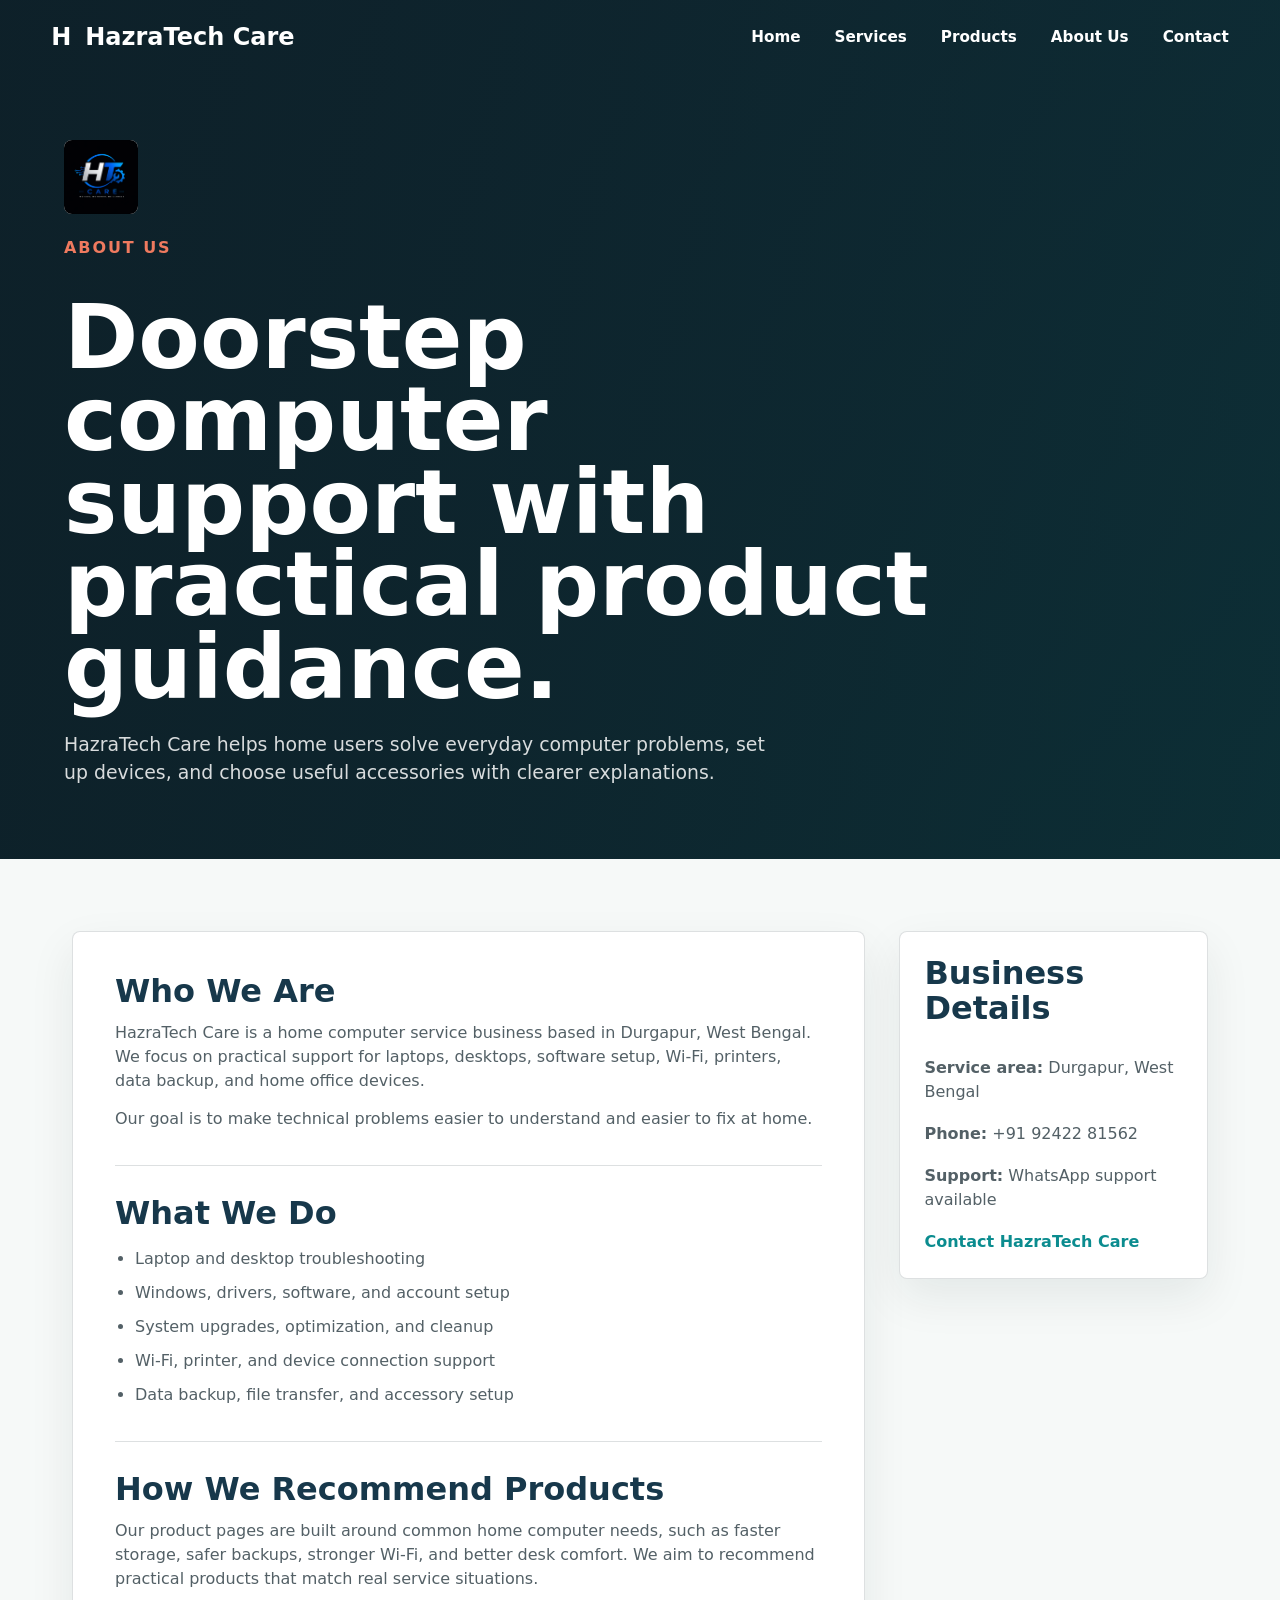
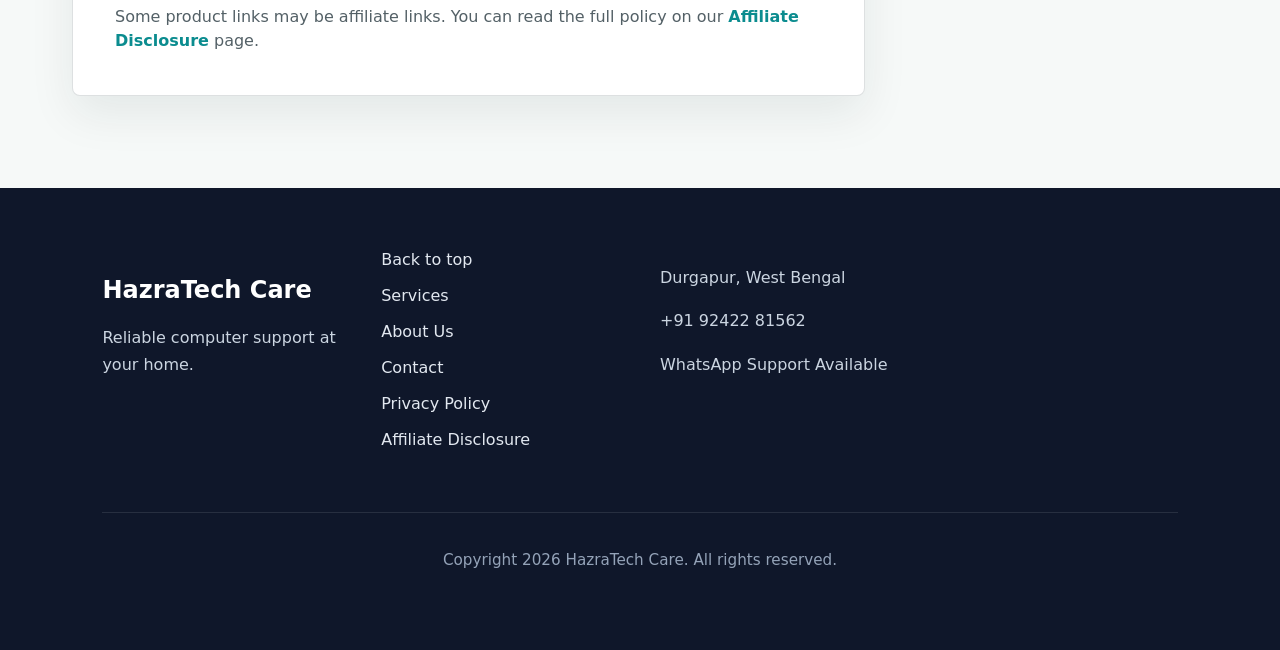
==== about.html @ 3767a0ab "Privacy & Policy" ====
<!DOCTYPE html>
<html lang="en">
<head>
  <meta charset="UTF-8">
  <meta name="viewport" content="width=device-width, initial-scale=1.0">
  <meta name="description" content="Learn about HazraTech Care, a doorstep computer service and home tech support business in Durgapur, West Bengal.">
  <title>About Us | HazraTech Care</title>
  <link rel="stylesheet" href="styles.css">
  <link rel="stylesheet" href="info-pages.css">
  <link rel="icon" type="image/png" href="assets/fevicon.png">
</head>
<body>
  <header class="site-header" data-header>
    <a class="brand" href="index.html" aria-label="HazraTech Care home">
      <span class="brand-mark" aria-hidden="true">H</span>
      <span>HazraTech Care</span>
    </a>
    <button class="nav-toggle" type="button" aria-label="Open navigation" aria-expanded="false" data-nav-toggle>
      <span></span>
      <span></span>
      <span></span>
    </button>
    <nav class="site-nav" aria-label="Primary navigation" data-nav>
      <a href="index.html">Home</a>
      <a href="index.html#services">Services</a>
      <a href="recommendations.html">Products</a>
      <a href="about.html" aria-current="page">About Us</a>
      <a href="contact.html">Contact</a>
    </nav>
  </header>

  <main id="top">
    <section class="info-hero">
      <div class="info-hero-inner">
        <img src="assets/logo.png" alt="HazraTech Care logo">
        <p class="eyebrow">About us</p>
        <h1>Doorstep computer support with practical product guidance.</h1>
        <p>HazraTech Care helps home users solve everyday computer problems, set up devices, and choose useful accessories with clearer explanations.</p>
      </div>
    </section>

    <section class="info-shell">
      <div class="info-layout">
        <article class="info-content">
          <section>
            <h2>Who We Are</h2>
            <p>HazraTech Care is a home computer service business based in Durgapur, West Bengal. We focus on practical support for laptops, desktops, software setup, Wi-Fi, printers, data backup, and home office devices.</p>
            <p>Our goal is to make technical problems easier to understand and easier to fix at home.</p>
          </section>

          <section>
            <h2>What We Do</h2>
            <ul class="info-list">
              <li>Laptop and desktop troubleshooting</li>
              <li>Windows, drivers, software, and account setup</li>
              <li>System upgrades, optimization, and cleanup</li>
              <li>Wi-Fi, printer, and device connection support</li>
              <li>Data backup, file transfer, and accessory setup</li>
            </ul>
          </section>

          <section>
            <h2>How We Recommend Products</h2>
            <p>Our product pages are built around common home computer needs, such as faster storage, safer backups, stronger Wi-Fi, and better desk comfort. We aim to recommend practical products that match real service situations.</p>
            <p>Some product links may be affiliate links. You can read the full policy on our <a href="affiliate-disclosure.html">Affiliate Disclosure</a> page.</p>
          </section>
        </article>

        <aside class="info-sidebar" aria-label="Business details">
          <h2>Business Details</h2>
          <p><strong>Service area:</strong> Durgapur, West Bengal</p>
          <p><strong>Phone:</strong> +91 92422 81562</p>
          <p><strong>Support:</strong> WhatsApp support available</p>
          <a href="contact.html">Contact HazraTech Care</a>
        </aside>
      </div>
    </section>
  </main>

  <footer class="site-footer">
    <div class="footer-brand">
      <h3>HazraTech Care</h3>
      <p>Reliable computer support at your home.</p>
    </div>
    <div class="footer-links">
      <a href="#top">Back to top</a>
      <a href="index.html#services">Services</a>
      <a href="about.html">About Us</a>
      <a href="contact.html">Contact</a>
      <a href="privacy-policy.html">Privacy Policy</a>
      <a href="affiliate-disclosure.html">Affiliate Disclosure</a>
    </div>
    <div class="footer-contact">
      <p>Durgapur, West Bengal</p>
      <p>+91 92422 81562</p>
      <p>WhatsApp Support Available</p>
    </div>
    <div class="footer-bottom">
      <p>Copyright 2026 HazraTech Care. All rights reserved.</p>
    </div>
  </footer>

  <script src="info-pages.js"></script>
</body>
</html>
---- styles.css ----
:root {
  --ink: #10232b;
  --navy: #17384b;
  --teal: #0b8c8f;
  --mint: #a8d8c8;
  --coral: #ef7a5f;
  --gold: #e7b75f;
  --cloud: #f6f9f8;
  --white: #ffffff;
  --line: rgba(16, 35, 43, 0.14);
  --shadow: 0 24px 60px rgba(16, 35, 43, 0.16);
  --max-width: 1180px;
}

* {
  box-sizing: border-box;
}

html {
  scroll-behavior: smooth;
}

body {
  margin: 0;
  color: var(--ink);
  font-family: Inter, ui-sans-serif, system-ui, -apple-system, BlinkMacSystemFont, "Segoe UI", sans-serif;
  line-height: 1.5;
  background: var(--cloud);
}

body.nav-open {
  overflow: hidden;
}

a {
  color: inherit;
  text-decoration: none;
}

img,
svg {
  display: block;
}

button,
input,
select {
  font: inherit;
}

.site-header {
  position: fixed;
  z-index: 20;
  top: 0;
  left: 0;
  right: 0;
  display: flex;
  align-items: center;
  justify-content: space-between;
  gap: 24px;
  min-height: 74px;
  padding: 14px clamp(20px, 4vw, 54px);
  color: var(--white);
  transition: background 180ms ease, color 180ms ease, box-shadow 180ms ease;
}

.site-header.is-scrolled,
.site-header.is-open {
  color: var(--ink);
  background: rgba(255, 255, 255, 0.94);
  box-shadow: 0 12px 30px rgba(16, 35, 43, 0.08);
  backdrop-filter: blur(16px);
}
.site-header.is-scrolled .brand span,
.site-header.is-scrolled .site-nav a {
    color: var(--ink);
}
.site-header.is-scrolled .site-nav a:hover {
    color: #0ea5e9;
}
.site-header.is-scrolled .brand img {
    filter: none;
}
/*.site-header.scrolled {
    background: rgba(255,255,255,0.9);
    backdrop-filter: blur(12px);
}
.site-header.scrolled .brand span,
.site-header.scrolled nav a {
    color: #0f172a;
}*/

.brand {
  display: inline-flex;
  align-items: center;
  gap: 10px;
  font-weight: 800;
  letter-spacing: 0;
}

/*.brand-mark {
  display: grid;
  place-items: center;
  width: 40px;
  height: 40px;
  border-radius: 8px;
  color: var(--white);
  background: linear-gradient(135deg, var(--teal), var(--coral));
  box-shadow: 0 10px 25px rgba(11, 140, 143, 0.25);
}*/

.site-nav {
  display: flex;
  align-items: center;
  gap: clamp(18px, 3vw, 34px);
  font-size: 0.95rem;
  font-weight: 650;
}

.site-nav a {
  position: relative;
  padding: 8px 0;
}

.site-nav a::after {
  position: absolute;
  left: 0;
  right: 0;
  bottom: 3px;
  height: 2px;
  content: "";
  background: currentColor;
  transform: scaleX(0);
  transform-origin: left;
  transition: transform 180ms ease;
}

.site-nav a:hover::after,
.site-nav a:focus-visible::after {
  transform: scaleX(1);
}

.nav-toggle {
  display: none;
  width: 42px;
  height: 42px;
  border: 1px solid currentColor;
  border-radius: 8px;
  color: inherit;
  background: transparent;
  cursor: pointer;
}

.nav-toggle span {
  display: block;
  width: 18px;
  height: 2px;
  margin: 4px auto;
  background: currentColor;
  transition: transform 180ms ease, opacity 180ms ease;
}

.site-header.is-open .nav-toggle span:nth-child(1) {
  transform: translateY(6px) rotate(45deg);
}

.site-header.is-open .nav-toggle span:nth-child(2) {
  opacity: 0;
}

.site-header.is-open .nav-toggle span:nth-child(3) {
  transform: translateY(-6px) rotate(-45deg);
}

.hero {
  position: relative;
  display: grid;
  align-items: center;
  min-height: 92vh;
  padding: 120px clamp(22px, 5vw, 72px) 92px;
  color: var(--white);
  overflow: hidden;
}

.hero-media,
.hero-overlay {
  position: absolute;
  inset: 0;
}

.hero-media {
  background-image: url("assets/hazratech-care-home-computer-service.png");
  background-size: cover;
  background-position: center right;
  transform: scale(1.02);
}

.hero-overlay {
  background:
    linear-gradient(90deg, rgba(13, 31, 39, 0.86) 0%, rgba(13, 31, 39, 0.64) 42%, rgba(13, 31, 39, 0.2) 78%),
    linear-gradient(180deg, rgba(13, 31, 39, 0.46) 0%, rgba(13, 31, 39, 0) 42%, rgba(13, 31, 39, 0.48) 100%);
}

.hero-content {
  position: relative;
  z-index: 2;
  width: min(660px, 100%);
}

.eyebrow {
  margin: 0 0 14px;
  color: var(--coral);
  font-size: 1.00rem;
  font-weight: 850;
  letter-spacing: 0.12em;
  text-transform: uppercase;
}

.hero h1 {
  max-width: 9ch;
  margin: 0;
  font-size: clamp(4.3rem, 10vw, 8.6rem);
  line-height: 0.86;
  letter-spacing: 0;
}

.hero-copy {
  max-width: 600px;
  margin: 30px 0 0;
  color: rgba(255, 255, 255, 0.88);
  font-size: clamp(1.05rem, 1.7vw, 1.35rem);
}

.hero-actions {
  display: flex;
  flex-wrap: wrap;
  gap: 14px;
  margin-top: 34px;
}

.button {
  display: inline-flex;
  align-items: center;
  justify-content: center;
  min-height: 48px;
  padding: 13px 22px;
  border: 1px solid transparent;
  border-radius: 8px;
  font-weight: 800;
  line-height: 1.1;
  cursor: pointer;
  transition: transform 180ms ease, box-shadow 180ms ease, background 180ms ease;
}

.button:hover,
.button:focus-visible {
  transform: translateY(-2px);
}

.button-primary {
  color: var(--white);
  background: var(--teal);
  box-shadow: 0 16px 35px rgba(11, 140, 143, 0.32);
}

.button-primary:hover,
.button-primary:focus-visible {
  background: #087579;
}

.button-secondary {
  color: var(--white);
  border-color: rgba(255, 255, 255, 0.58);
  background: rgba(255, 255, 255, 0.1);
  backdrop-filter: blur(10px);
}

.hero-status {
  position: absolute;
  z-index: 2;
  left: clamp(22px, 5vw, 72px);
  right: clamp(22px, 5vw, 72px);
  bottom: 24px;
  display: grid;
  grid-template-columns: repeat(3, minmax(0, 1fr));
  gap: 1px;
  max-width: 760px;
  border: 1px solid rgba(255, 255, 255, 0.2);
  border-radius: 8px;
  overflow: hidden;
  background: rgba(255, 255, 255, 0.12);
  backdrop-filter: blur(14px);
}

.hero-status span {
  min-height: 58px;
  display: grid;
  place-items: center;
  padding: 10px 14px;
  font-size: 0.9rem;
  font-weight: 750;
  text-align: center;
  background: rgba(255, 255, 255, 0.06);
}

.trust-band {
  display: grid;
  grid-template-columns: repeat(4, minmax(0, 1fr));
  max-width: var(--max-width);
  margin: 0 auto;
  padding: 34px clamp(22px, 4vw, 42px);
  gap: 18px;
}

.trust-item {
  display: grid;
  gap: 4px;
  padding: 12px 0;
  border-bottom: 2px solid var(--line);
}

.trust-item strong {
  color: var(--navy);
  font-size: clamp(1.4rem, 2.5vw, 2.2rem);
  line-height: 1;
}

.trust-item span {
  color: rgba(16, 35, 43, 0.72);
  font-size: 0.94rem;
}

.section-intro {
  max-width: 780px;
  margin: 0 auto;
  padding: 86px 22px 34px;
  text-align: center;
}

.section-intro h2,
.platform-copy h2,
.contact-section h2 {
  margin: 0;
  color: var(--navy);
  font-size: clamp(2rem, 4.5vw, 4rem);
  line-height: 0.98;
  letter-spacing: 0;
}

.section-intro p:last-child,
.platform-copy > p,
.contact-section p + h2 {
  margin-top: 18px;
}

.section-intro > p:last-child,
.platform-copy > p {
  color: rgba(16, 35, 43, 0.72);
  font-size: 1.05rem;
}

.service-grid {
  display: grid;
  grid-template-columns: repeat(3, minmax(0, 1fr));
  gap: 20px;
  max-width: var(--max-width);
  margin: 0 auto;
  padding: 0 22px 94px;
}

.service-card {
  padding: 28px;
  border: 1px solid var(--line);
  border-radius: 8px;
  background: var(--white);
  box-shadow: 0 18px 46px rgba(16, 35, 43, 0.08);
}

.service-card h3 {
  margin: 22px 0 10px;
  color: var(--navy);
  font-size: 1.25rem;
}

.service-card p {
  margin: 0;
  color: rgba(16, 35, 43, 0.72);
}

.service-icon {
  position: relative;
  width: 48px;
  height: 48px;
  border-radius: 8px;
  background: #e7f5f0;
}

.service-icon::before,
.service-icon::after {
  position: absolute;
  content: "";
}

.service-icon.wrench::before {
  top: 13px;
  left: 23px;
  width: 5px;
  height: 26px;
  border-radius: 999px;
  background: var(--teal);
  transform: rotate(42deg);
}

.service-icon.wrench::after {
  top: 9px;
  left: 26px;
  width: 13px;
  height: 13px;
  border: 3px solid var(--coral);
  border-left-color: transparent;
  border-radius: 50%;
  transform: rotate(42deg);
}

.service-icon.shield::before {
  inset: 10px 12px 9px;
  border: 3px solid var(--teal);
  border-top-width: 5px;
  border-radius: 14px 14px 18px 18px;
}

.service-icon.wifi::before {
  left: 10px;
  right: 10px;
  top: 13px;
  height: 22px;
  border-top: 4px solid var(--teal);
  border-radius: 50% 50% 0 0;
}

.service-icon.wifi::after {
  left: 20px;
  bottom: 12px;
  width: 8px;
  height: 8px;
  border-radius: 50%;
  background: var(--coral);
}

.platform-section {
  display: grid;
  grid-template-columns: minmax(0, 0.92fr) minmax(320px, 1fr);
  align-items: center;
  gap: clamp(34px, 6vw, 80px);
  padding: 92px clamp(22px, 5vw, 72px);
  color: var(--white);
  background:
    linear-gradient(135deg, rgba(23, 56, 75, 0.96), rgba(11, 87, 91, 0.93)),
    radial-gradient(circle at 80% 20%, rgba(231, 183, 95, 0.24), transparent 34%);
}

.platform-copy {
  max-width: 600px;
}

.platform-copy h2,
.platform-copy > p {
  color: var(--white);
}

.platform-copy .eyebrow {
  color: var(--gold);
}

.check-list {
  display: grid;
  gap: 12px;
  margin: 28px 0 0;
  padding: 0;
  list-style: none;
}

.check-list li {
  position: relative;
  padding-left: 34px;
  color: rgba(255, 255, 255, 0.86);
}

.check-list li::before {
  position: absolute;
  top: 2px;
  left: 0;
  width: 22px;
  height: 22px;
  border-radius: 50%;
  content: "";
  background: var(--mint);
}

.check-list li::after {
  position: absolute;
  top: 8px;
  left: 7px;
  width: 7px;
  height: 4px;
  border-left: 2px solid var(--navy);
  border-bottom: 2px solid var(--navy);
  content: "";
  transform: rotate(-45deg);
}

.dashboard-preview {
  width: min(100%, 540px);
  margin-left: auto;
  border: 1px solid rgba(255, 255, 255, 0.18);
  border-radius: 8px;
  background: rgba(255, 255, 255, 0.95);
  box-shadow: var(--shadow);
  overflow: hidden;
}

.preview-header {
  display: flex;
  gap: 8px;
  padding: 16px;
  border-bottom: 1px solid rgba(16, 35, 43, 0.1);
  background: #f1f6f5;
}

.preview-header span {
  width: 10px;
  height: 10px;
  border-radius: 50%;
  background: var(--coral);
}

.preview-header span:nth-child(2) {
  background: var(--gold);
}

.preview-header span:nth-child(3) {
  background: var(--teal);
}

.preview-body {
  display: grid;
  gap: 18px;
  padding: 22px;
  color: var(--ink);
}

.service-summary {
  display: flex;
  align-items: center;
  gap: 14px;
}

.service-summary small,
.progress-block span,
.timeline-row p,
.mini-grid span {
  color: rgba(16, 35, 43, 0.62);
}

.avatar {
  width: 50px;
  height: 50px;
  border-radius: 8px;
  background:
    linear-gradient(135deg, rgba(239, 122, 95, 0.85), rgba(231, 183, 95, 0.7)),
    var(--coral);
}

.progress-block {
  display: grid;
  gap: 10px;
}

.progress-track {
  height: 10px;
  border-radius: 999px;
  background: #e5eeec;
  overflow: hidden;
}

.progress-track span {
  display: block;
  width: 72%;
  height: 100%;
  border-radius: inherit;
  background: linear-gradient(90deg, var(--teal), var(--mint));
}

.mini-grid {
  display: grid;
  grid-template-columns: repeat(3, minmax(0, 1fr));
  gap: 12px;
}

.mini-grid div {
  display: grid;
  gap: 3px;
  min-height: 88px;
  align-content: center;
  padding: 15px;
  border-radius: 8px;
  background: #f3f8f7;
}

.mini-grid strong {
  color: var(--navy);
  font-size: 1.8rem;
}

.timeline-row {
  display: grid;
  grid-template-columns: 16px minmax(0, 1fr);
  gap: 12px;
  align-items: start;
  padding: 14px;
  border: 1px solid rgba(16, 35, 43, 0.08);
  border-radius: 8px;
  background: var(--white);
}

.timeline-row span {
  width: 12px;
  height: 12px;
  margin-top: 5px;
  border-radius: 50%;
  background: var(--teal);
}

.timeline-row.accent span {
  background: var(--coral);
}

.timeline-row p {
  margin: 0;
}

.outcomes-section {
  padding: 0 22px 90px;
  background: var(--white);
}

.section-intro.compact {
  padding-top: 86px;
}

.outcome-list {
  display: grid;
  grid-template-columns: repeat(3, minmax(0, 1fr));
  gap: 1px;
  max-width: var(--max-width);
  margin: 0 auto;
  border: 1px solid var(--line);
  border-radius: 8px;
  overflow: hidden;
  background: var(--line);
}

.outcome-list article {
  min-height: 260px;
  padding: 30px;
  background: var(--white);
}

.outcome-list span {
  color: var(--coral);
  font-weight: 850;
}

.outcome-list h3 {
  margin: 50px 0 12px;
  color: var(--navy);
  font-size: clamp(1.25rem, 2vw, 1.6rem);
}

.outcome-list p {
  margin: 0;
  color: rgba(16, 35, 43, 0.72);
}

.contact-section {
  display: grid;
  grid-template-columns: minmax(0, 0.85fr) minmax(320px, 1fr);
  gap: clamp(34px, 6vw, 76px);
  align-items: start;
  padding: 92px clamp(22px, 5vw, 72px);
  background:
    linear-gradient(180deg, #f7fbfa, #edf5f2);
}

.contact-form {
  display: grid;
  gap: 16px;
  padding: 24px;
  border: 1px solid var(--line);
  border-radius: 8px;
  background: var(--white);
  box-shadow: 0 18px 46px rgba(16, 35, 43, 0.08);
}

.contact-form label {
  display: grid;
  gap: 8px;
  color: rgba(16, 35, 43, 0.72);
  font-size: 0.92rem;
  font-weight: 750;
}

.contact-form input,
.contact-form select {
  min-height: 46px;
  width: 100%;
  border: 1px solid var(--line);
  border-radius: 8px;
  padding: 10px 12px;
  color: var(--ink);
  background: #fbfdfc;
}

.contact-form input:focus,
.contact-form select:focus {
  border-color: var(--teal);
  outline: 3px solid rgba(11, 140, 143, 0.16);
}

.contact-form textarea,
.contact-form select {
  min-height: 46px;
  width: 100%;
  border: 1px solid var(--line);
  border-radius: 8px;
  padding: 10px 12px;
  color: var(--ink);
  background: #fbfdfc;
}

.contact-form textarea:focus,
.contact-form select:focus {
  border-color: var(--teal);
  outline: 3px solid rgba(11, 140, 143, 0.16);
}

.contact-form .button {
  width: 100%;
  margin-top: 4px;
}

.site-footer {
    background: #0f172a;
    color: white;
    padding: 60px 8%;
    display: grid;
    grid-template-columns: repeat(auto-fit, minmax(220px, 1fr));
    gap: 40px;
}

.site-footer h3 {
    margin-bottom: 12px;
    font-size: 1.5rem;
}

.site-footer p {
    color: #cbd5e1;
    line-height: 1.7;
}

.footer-links {
    display: flex;
    flex-direction: column;
    gap: 12px;
}

.footer-links a {
    color: #e2e8f0;
    text-decoration: none;
    transition: 0.3s;
}

.footer-links a:hover {
    color: #14b8a6;
}

.footer-contact p {
    margin-bottom: 10px;
    min-width: 250px;
}

.footer-bottom {
    grid-column: 1 / -1;
    border-top: 1px solid rgba(255,255,255,0.1);
    margin-top: 20px;
    padding-top: 20px;
    text-align: center;
}

.footer-bottom p {
    color: #94a3b8;
    font-size: 0.95rem;
}

.site-footer span {
  font-weight: 850;
}

@media (max-width: 900px) {
  .nav-toggle {
    display: block;
  }

  .site-nav {
    position: fixed;
    inset: 74px 16px auto;
    display: grid;
    gap: 0;
    border: 1px solid rgba(16, 35, 43, 0.1);
    border-radius: 8px;
    color: var(--ink);
    background: var(--white);
    box-shadow: var(--shadow);
    transform: translateY(-12px);
    visibility: hidden;
    opacity: 0;
    transition: transform 180ms ease, opacity 180ms ease, visibility 180ms ease;
  }

  .site-header.is-open .site-nav {
    visibility: visible;
    opacity: 1;
    transform: translateY(0);
  }

  .site-nav a {
    min-height: 52px;
    padding: 16px 20px;
    border-bottom: 1px solid rgba(16, 35, 43, 0.08);
  }

  .site-nav a:last-child {
    border-bottom: 0;
  }

  .site-nav a::after {
    display: none;
  }

  .trust-band,
  .service-grid,
  .outcome-list {
    grid-template-columns: repeat(2, minmax(0, 1fr));
  }

  .platform-section,
  .contact-section {
    grid-template-columns: 1fr;
  }

  .dashboard-preview {
    margin: 0;
  }
}

@media (max-width: 640px) {
  .site-header {
    min-height: 66px;
    padding: 12px 16px;
  }

  .brand span:last-child {
    max-width: 150px;
    white-space: nowrap;
    overflow: hidden;
    text-overflow: ellipsis;
  }

  .hero {
    min-height: 88vh;
    padding: 104px 18px 138px;
  }

  .hero-media {
    background-position: 64% center;
  }

  .hero-overlay {
    background:
      linear-gradient(90deg, rgba(13, 31, 39, 0.88), rgba(13, 31, 39, 0.5)),
      linear-gradient(180deg, rgba(13, 31, 39, 0.42), rgba(13, 31, 39, 0.58));
  }

  .hero h1 {
    font-size: clamp(3.55rem, 18vw, 5rem);
  }

  .hero-copy {
    font-size: 1rem;
  }

  .button {
    width: 100%;
  }

  .hero-status {
    left: 18px;
    right: 18px;
    bottom: 18px;
    grid-template-columns: 1fr;
  }

  .hero-status span {
    min-height: 42px;
  }

  .trust-band,
  .service-grid,
  .outcome-list,
  .mini-grid {
    grid-template-columns: 1fr;
  }

  .section-intro {
    padding-top: 64px;
  }

  .service-grid {
    padding-bottom: 68px;
  }

  .platform-section,
  .contact-section {
    padding: 68px 18px;
  }

  .outcome-list article {
    min-height: 210px;
  }

  .outcome-list h3 {
    margin-top: 32px;
  }

  .site-footer {
    flex-direction: column;
  }
}

.brand {
    display: flex;
    align-items: center;
    gap: 14px;
    text-decoration: none;
}

.brand img {
    width: 30px;
    height: 30px;
    object-fit: contain;
    border-radius: 12px;
}

.brand span {
    color: white;
    font-size: 1.5rem;
    font-weight: 700;
}
.header-ganesh img {
    width: 38px;
    height: 38px;
    object-fit: contain;
    opacity: 0.9;
    border-radius: 12px
}
---- info-pages.css ----
.info-hero {
  padding: 140px clamp(22px, 5vw, 72px) 72px;
  color: var(--white);
  background:
    linear-gradient(90deg, rgba(13, 31, 39, 0.94), rgba(13, 31, 39, 0.72)),
    linear-gradient(135deg, var(--navy), #0b575b);
}

.info-hero-inner {
  display: grid;
  gap: 22px;
  max-width: var(--max-width);
  margin: 0 auto;
}

.info-hero img {
  width: 74px;
  height: 74px;
  border-radius: 8px;
  object-fit: contain;
  background: rgba(255, 255, 255, 0.9);
}

.info-hero h1 {
  max-width: 900px;
  margin: 0;
  font-size: clamp(3rem, 7vw, 6.2rem);
  line-height: 0.92;
  letter-spacing: 0;
}

.info-hero p:last-child {
  max-width: 720px;
  margin: 0;
  color: rgba(255, 255, 255, 0.84);
  font-size: clamp(1rem, 1.6vw, 1.18rem);
}

.info-shell {
  max-width: var(--max-width);
  margin: 0 auto;
  padding: 72px 22px 92px;
}

.info-layout {
  display: grid;
  grid-template-columns: minmax(0, 0.72fr) minmax(280px, 0.28fr);
  gap: 34px;
  align-items: start;
}

.info-content,
.info-sidebar,
.contact-panel,
.policy-panel {
  border: 1px solid var(--line);
  border-radius: 8px;
  background: var(--white);
  box-shadow: 0 18px 46px rgba(16, 35, 43, 0.08);
}

.info-content,
.policy-panel {
  padding: clamp(24px, 4vw, 42px);
}

.info-content section + section,
.policy-panel section + section {
  margin-top: 34px;
  padding-top: 30px;
  border-top: 1px solid var(--line);
}

.info-content h2,
.policy-panel h2,
.contact-panel h2,
.info-sidebar h2 {
  margin: 0 0 12px;
  color: var(--navy);
  font-size: clamp(1.45rem, 2.5vw, 2rem);
  line-height: 1.1;
}

.info-content p,
.policy-panel p,
.contact-panel p,
.info-sidebar p {
  margin: 0;
  color: rgba(16, 35, 43, 0.72);
}

.info-content p + p,
.policy-panel p + p {
  margin-top: 14px;
}

.info-list,
.policy-list {
  display: grid;
  gap: 10px;
  margin: 16px 0 0;
  padding-left: 20px;
  color: rgba(16, 35, 43, 0.72);
}

.info-sidebar {
  display: grid;
  gap: 18px;
  padding: 24px;
}

.info-sidebar a,
.policy-panel a,
.info-content a {
  color: var(--teal);
  font-weight: 850;
}

.contact-grid {
  display: grid;
  grid-template-columns: minmax(0, 0.8fr) minmax(320px, 1fr);
  gap: 24px;
}

.contact-panel {
  padding: 24px;
}

.contact-methods {
  display: grid;
  gap: 14px;
  margin-top: 20px;
}

.contact-methods div {
  display: grid;
  gap: 4px;
  padding-bottom: 14px;
  border-bottom: 1px solid var(--line);
}

.contact-methods div:last-child {
  border-bottom: 0;
  padding-bottom: 0;
}

.contact-methods strong {
  color: var(--navy);
}

.page-form {
  display: grid;
  gap: 16px;
}

.page-form label {
  display: grid;
  gap: 8px;
  color: rgba(16, 35, 43, 0.72);
  font-size: 0.92rem;
  font-weight: 750;
}

.page-form input,
.page-form select,
.page-form textarea {
  min-height: 46px;
  width: 100%;
  border: 1px solid var(--line);
  border-radius: 8px;
  padding: 10px 12px;
  color: var(--ink);
  background: #fbfdfc;
}

.page-form textarea {
  min-height: 112px;
  resize: vertical;
}

.page-form input:focus,
.page-form select:focus,
.page-form textarea:focus {
  border-color: var(--teal);
  outline: 3px solid rgba(11, 140, 143, 0.16);
}

.disclosure-callout {
  display: grid;
  gap: 10px;
  margin-bottom: 28px;
  padding: 22px;
  border: 1px solid rgba(11, 140, 143, 0.25);
  border-radius: 8px;
  background: #e7f5f0;
}

.disclosure-callout strong {
  color: var(--navy);
  font-size: 1.2rem;
}

.footer-links {
  flex-wrap: wrap;
}

@media (max-width: 900px) {
  .info-layout,
  .contact-grid {
    grid-template-columns: 1fr;
  }
}

@media (max-width: 640px) {
  .info-hero {
    padding: 112px 18px 58px;
  }

  .info-shell {
    padding: 52px 18px 68px;
  }
}
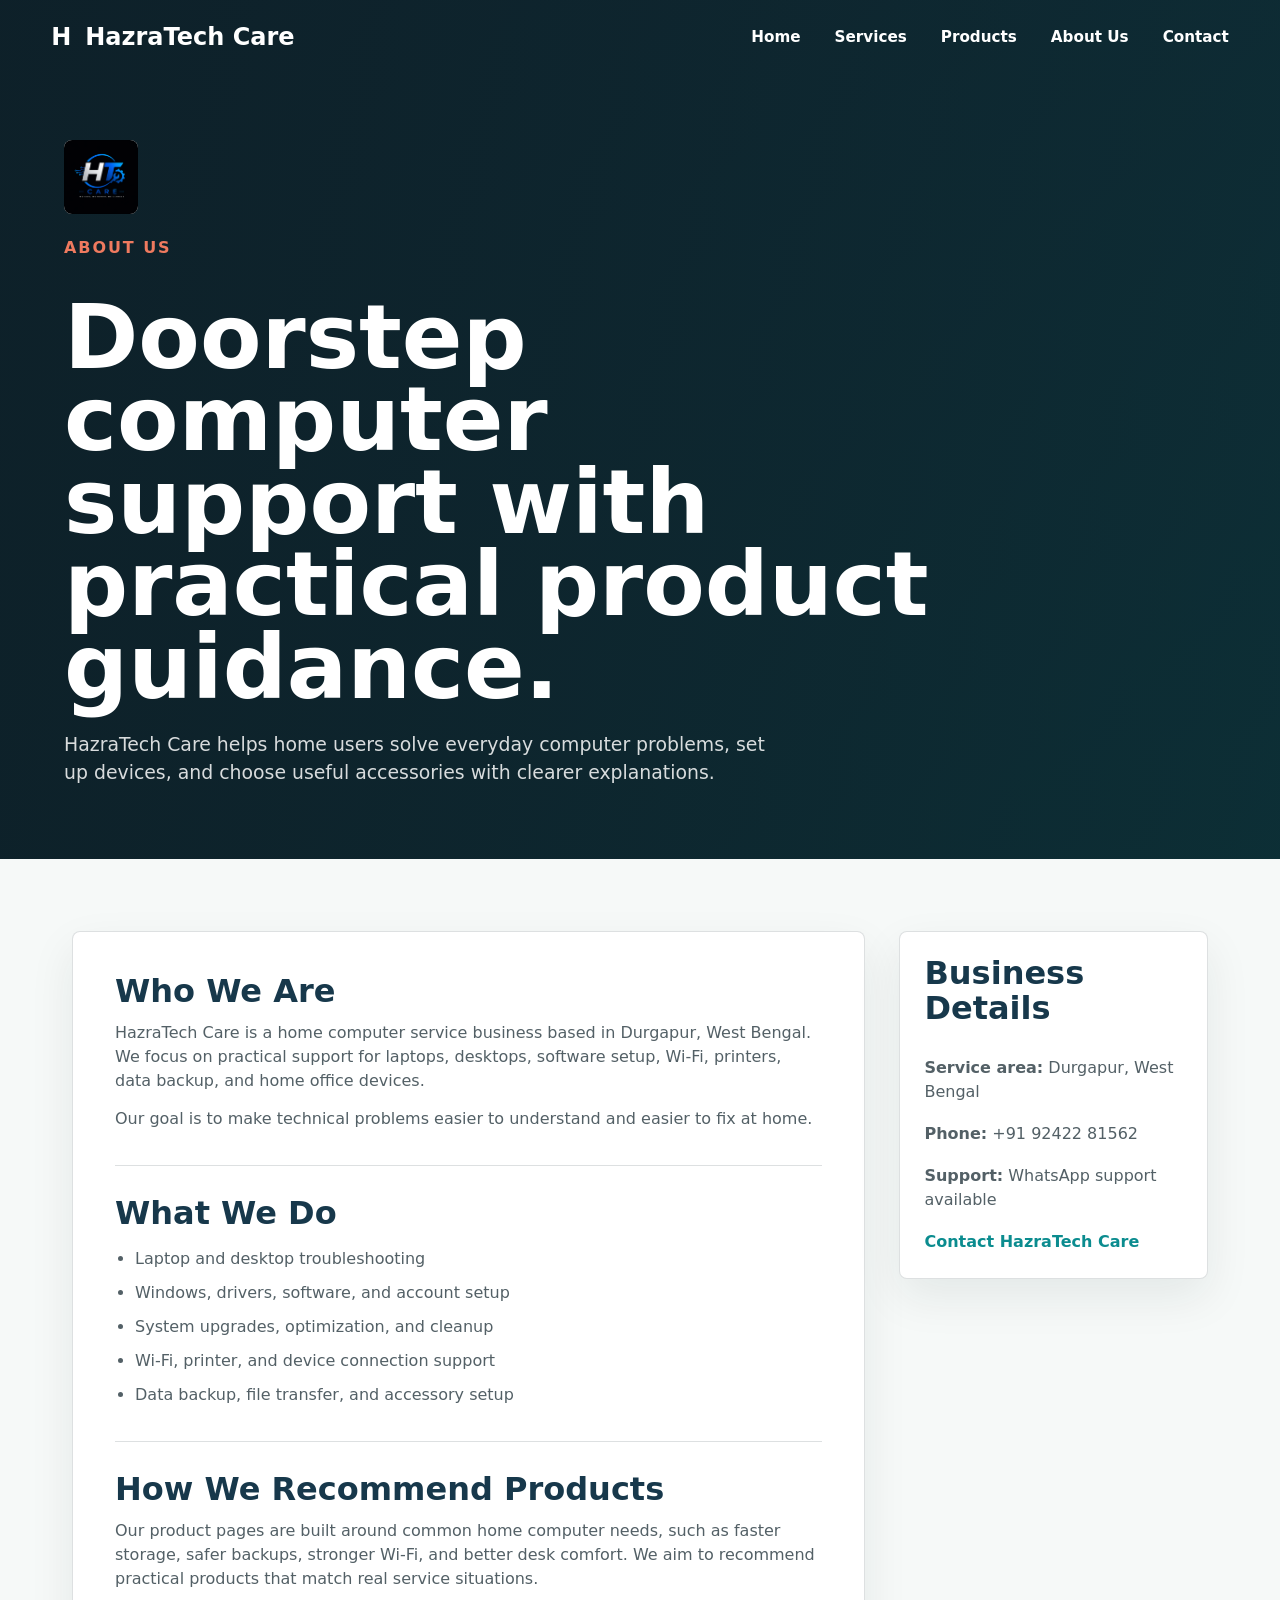
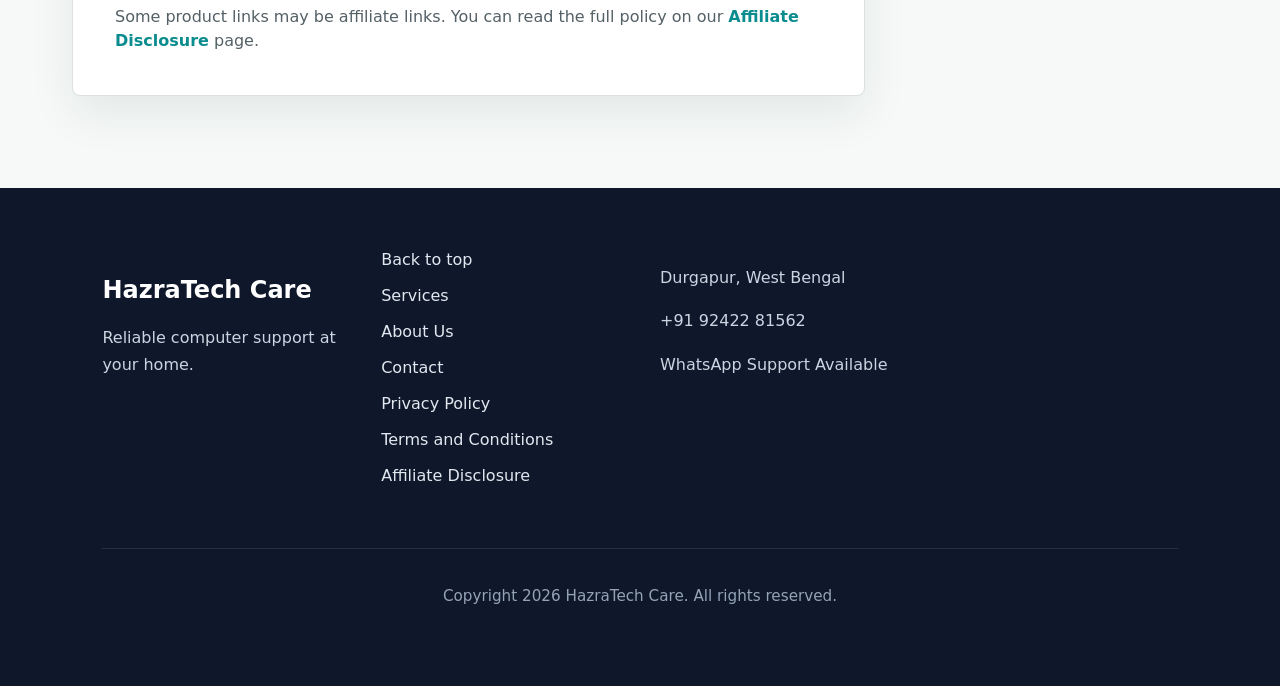
==== commit d8a7ae46: "files organize" ====
--- a/about.html
+++ b/about.html
@@ -5,8 +5,8 @@
   <meta name="viewport" content="width=device-width, initial-scale=1.0">
   <meta name="description" content="Learn about HazraTech Care, a doorstep computer service and home tech support business in Durgapur, West Bengal.">
   <title>About Us | HazraTech Care</title>
-  <link rel="stylesheet" href="styles.css">
-  <link rel="stylesheet" href="info-pages.css">
+  <link rel="stylesheet" href="css/styles.css">
+  <link rel="stylesheet" href="css/info-pages.css">
   <link rel="icon" type="image/png" href="assets/fevicon.png">
 </head>
 <body>
@@ -88,6 +88,7 @@
       <a href="about.html">About Us</a>
       <a href="contact.html">Contact</a>
       <a href="privacy-policy.html">Privacy Policy</a>
+      <a href="terms-and-conditions.html">Terms and Conditions</a>
       <a href="affiliate-disclosure.html">Affiliate Disclosure</a>
     </div>
     <div class="footer-contact">
@@ -100,6 +101,6 @@
     </div>
   </footer>
 
-  <script src="info-pages.js"></script>
+  <script src="js/info-pages.js"></script>
 </body>
 </html>
--- a/css/styles.css
+++ b/css/styles.css
@@ -0,0 +1,975 @@
+:root {
+  --ink: #10232b;
+  --navy: #17384b;
+  --teal: #0b8c8f;
+  --mint: #a8d8c8;
+  --coral: #ef7a5f;
+  --gold: #e7b75f;
+  --cloud: #f6f9f8;
+  --white: #ffffff;
+  --line: rgba(16, 35, 43, 0.14);
+  --shadow: 0 24px 60px rgba(16, 35, 43, 0.16);
+  --max-width: 1180px;
+}
+
+* {
+  box-sizing: border-box;
+}
+
+html {
+  scroll-behavior: smooth;
+}
+
+body {
+  margin: 0;
+  color: var(--ink);
+  font-family: Inter, ui-sans-serif, system-ui, -apple-system, BlinkMacSystemFont, "Segoe UI", sans-serif;
+  line-height: 1.5;
+  background: var(--cloud);
+}
+
+body.nav-open {
+  overflow: hidden;
+}
+
+a {
+  color: inherit;
+  text-decoration: none;
+}
+
+img,
+svg {
+  display: block;
+}
+
+button,
+input,
+select {
+  font: inherit;
+}
+
+.site-header {
+  position: fixed;
+  z-index: 20;
+  top: 0;
+  left: 0;
+  right: 0;
+  display: flex;
+  align-items: center;
+  justify-content: space-between;
+  gap: 24px;
+  min-height: 74px;
+  padding: 14px clamp(20px, 4vw, 54px);
+  color: var(--white);
+  transition: background 180ms ease, color 180ms ease, box-shadow 180ms ease;
+}
+
+.site-header.is-scrolled,
+.site-header.is-open {
+  color: var(--ink);
+  background: rgba(255, 255, 255, 0.94);
+  box-shadow: 0 12px 30px rgba(16, 35, 43, 0.08);
+  backdrop-filter: blur(16px);
+}
+.site-header.is-scrolled .brand span,
+.site-header.is-scrolled .site-nav a {
+    color: var(--ink);
+}
+.site-header.is-scrolled .site-nav a:hover {
+    color: #0ea5e9;
+}
+.site-header.is-scrolled .brand img {
+    filter: none;
+}
+/*.site-header.scrolled {
+    background: rgba(255,255,255,0.9);
+    backdrop-filter: blur(12px);
+}
+.site-header.scrolled .brand span,
+.site-header.scrolled nav a {
+    color: #0f172a;
+}*/
+
+.brand {
+  display: inline-flex;
+  align-items: center;
+  gap: 10px;
+  font-weight: 800;
+  letter-spacing: 0;
+}
+
+/*.brand-mark {
+  display: grid;
+  place-items: center;
+  width: 40px;
+  height: 40px;
+  border-radius: 8px;
+  color: var(--white);
+  background: linear-gradient(135deg, var(--teal), var(--coral));
+  box-shadow: 0 10px 25px rgba(11, 140, 143, 0.25);
+}*/
+
+.site-nav {
+  display: flex;
+  align-items: center;
+  gap: clamp(18px, 3vw, 34px);
+  font-size: 0.95rem;
+  font-weight: 650;
+}
+
+.site-nav a {
+  position: relative;
+  padding: 8px 0;
+}
+
+.site-nav a::after {
+  position: absolute;
+  left: 0;
+  right: 0;
+  bottom: 3px;
+  height: 2px;
+  content: "";
+  background: currentColor;
+  transform: scaleX(0);
+  transform-origin: left;
+  transition: transform 180ms ease;
+}
+
+.site-nav a:hover::after,
+.site-nav a:focus-visible::after {
+  transform: scaleX(1);
+}
+
+.nav-toggle {
+  display: none;
+  width: 42px;
+  height: 42px;
+  border: 1px solid currentColor;
+  border-radius: 8px;
+  color: inherit;
+  background: transparent;
+  cursor: pointer;
+}
+
+.nav-toggle span {
+  display: block;
+  width: 18px;
+  height: 2px;
+  margin: 4px auto;
+  background: currentColor;
+  transition: transform 180ms ease, opacity 180ms ease;
+}
+
+.site-header.is-open .nav-toggle span:nth-child(1) {
+  transform: translateY(6px) rotate(45deg);
+}
+
+.site-header.is-open .nav-toggle span:nth-child(2) {
+  opacity: 0;
+}
+
+.site-header.is-open .nav-toggle span:nth-child(3) {
+  transform: translateY(-6px) rotate(-45deg);
+}
+
+.hero {
+  position: relative;
+  display: grid;
+  align-items: center;
+  min-height: 92vh;
+  padding: 120px clamp(22px, 5vw, 72px) 92px;
+  color: var(--white);
+  overflow: hidden;
+}
+
+.hero-media,
+.hero-overlay {
+  position: absolute;
+  inset: 0;
+}
+
+.hero-media {
+  background-image: url("../assets/hazratech-care-home-computer-service.png");
+  background-size: cover;
+  background-position: center right;
+  transform: scale(1.02);
+}
+
+.hero-overlay {
+  background:
+    linear-gradient(90deg, rgba(13, 31, 39, 0.86) 0%, rgba(13, 31, 39, 0.64) 42%, rgba(13, 31, 39, 0.2) 78%),
+    linear-gradient(180deg, rgba(13, 31, 39, 0.46) 0%, rgba(13, 31, 39, 0) 42%, rgba(13, 31, 39, 0.48) 100%);
+}
+
+.hero-content {
+  position: relative;
+  z-index: 2;
+  width: min(660px, 100%);
+}
+
+.eyebrow {
+  margin: 0 0 14px;
+  color: var(--coral);
+  font-size: 1.00rem;
+  font-weight: 850;
+  letter-spacing: 0.12em;
+  text-transform: uppercase;
+}
+
+.hero h1 {
+  max-width: 9ch;
+  margin: 0;
+  font-size: clamp(4.3rem, 10vw, 8.6rem);
+  line-height: 0.86;
+  letter-spacing: 0;
+}
+
+.hero-copy {
+  max-width: 600px;
+  margin: 30px 0 0;
+  color: rgba(255, 255, 255, 0.88);
+  font-size: clamp(1.05rem, 1.7vw, 1.35rem);
+}
+
+.hero-actions {
+  display: flex;
+  flex-wrap: wrap;
+  gap: 14px;
+  margin-top: 34px;
+}
+
+.button {
+  display: inline-flex;
+  align-items: center;
+  justify-content: center;
+  min-height: 48px;
+  padding: 13px 22px;
+  border: 1px solid transparent;
+  border-radius: 8px;
+  font-weight: 800;
+  line-height: 1.1;
+  cursor: pointer;
+  transition: transform 180ms ease, box-shadow 180ms ease, background 180ms ease;
+}
+
+.button:hover,
+.button:focus-visible {
+  transform: translateY(-2px);
+}
+
+.button-primary {
+  color: var(--white);
+  background: var(--teal);
+  box-shadow: 0 16px 35px rgba(11, 140, 143, 0.32);
+}
+
+.button-primary:hover,
+.button-primary:focus-visible {
+  background: #087579;
+}
+
+.button-secondary {
+  color: var(--white);
+  border-color: rgba(255, 255, 255, 0.58);
+  background: rgba(255, 255, 255, 0.1);
+  backdrop-filter: blur(10px);
+}
+
+.hero-status {
+  position: absolute;
+  z-index: 2;
+  left: clamp(22px, 5vw, 72px);
+  right: clamp(22px, 5vw, 72px);
+  bottom: 24px;
+  display: grid;
+  grid-template-columns: repeat(3, minmax(0, 1fr));
+  gap: 1px;
+  max-width: 760px;
+  border: 1px solid rgba(255, 255, 255, 0.2);
+  border-radius: 8px;
+  overflow: hidden;
+  background: rgba(255, 255, 255, 0.12);
+  backdrop-filter: blur(14px);
+}
+
+.hero-status span {
+  min-height: 58px;
+  display: grid;
+  place-items: center;
+  padding: 10px 14px;
+  font-size: 0.9rem;
+  font-weight: 750;
+  text-align: center;
+  background: rgba(255, 255, 255, 0.06);
+}
+
+.trust-band {
+  display: grid;
+  grid-template-columns: repeat(4, minmax(0, 1fr));
+  max-width: var(--max-width);
+  margin: 0 auto;
+  padding: 34px clamp(22px, 4vw, 42px);
+  gap: 18px;
+}
+
+.trust-item {
+  display: grid;
+  gap: 4px;
+  padding: 12px 0;
+  border-bottom: 2px solid var(--line);
+}
+
+.trust-item strong {
+  color: var(--navy);
+  font-size: clamp(1.4rem, 2.5vw, 2.2rem);
+  line-height: 1;
+}
+
+.trust-item span {
+  color: rgba(16, 35, 43, 0.72);
+  font-size: 0.94rem;
+}
+
+.section-intro {
+  max-width: 780px;
+  margin: 0 auto;
+  padding: 86px 22px 34px;
+  text-align: center;
+}
+
+.section-intro h2,
+.platform-copy h2,
+.contact-section h2 {
+  margin: 0;
+  color: var(--navy);
+  font-size: clamp(2rem, 4.5vw, 4rem);
+  line-height: 0.98;
+  letter-spacing: 0;
+}
+
+.section-intro p:last-child,
+.platform-copy > p,
+.contact-section p + h2 {
+  margin-top: 18px;
+}
+
+.section-intro > p:last-child,
+.platform-copy > p {
+  color: rgba(16, 35, 43, 0.72);
+  font-size: 1.05rem;
+}
+
+.service-grid {
+  display: grid;
+  grid-template-columns: repeat(3, minmax(0, 1fr));
+  gap: 20px;
+  max-width: var(--max-width);
+  margin: 0 auto;
+  padding: 0 22px 94px;
+}
+
+.service-card {
+  padding: 28px;
+  border: 1px solid var(--line);
+  border-radius: 8px;
+  background: var(--white);
+  box-shadow: 0 18px 46px rgba(16, 35, 43, 0.08);
+}
+
+.service-card h3 {
+  margin: 22px 0 10px;
+  color: var(--navy);
+  font-size: 1.25rem;
+}
+
+.service-card p {
+  margin: 0;
+  color: rgba(16, 35, 43, 0.72);
+}
+
+.service-icon {
+  position: relative;
+  width: 48px;
+  height: 48px;
+  border-radius: 8px;
+  background: #e7f5f0;
+}
+
+.service-icon::before,
+.service-icon::after {
+  position: absolute;
+  content: "";
+}
+
+.service-icon.wrench::before {
+  top: 13px;
+  left: 23px;
+  width: 5px;
+  height: 26px;
+  border-radius: 999px;
+  background: var(--teal);
+  transform: rotate(42deg);
+}
+
+.service-icon.wrench::after {
+  top: 9px;
+  left: 26px;
+  width: 13px;
+  height: 13px;
+  border: 3px solid var(--coral);
+  border-left-color: transparent;
+  border-radius: 50%;
+  transform: rotate(42deg);
+}
+
+.service-icon.shield::before {
+  inset: 10px 12px 9px;
+  border: 3px solid var(--teal);
+  border-top-width: 5px;
+  border-radius: 14px 14px 18px 18px;
+}
+
+.service-icon.wifi::before {
+  left: 10px;
+  right: 10px;
+  top: 13px;
+  height: 22px;
+  border-top: 4px solid var(--teal);
+  border-radius: 50% 50% 0 0;
+}
+
+.service-icon.wifi::after {
+  left: 20px;
+  bottom: 12px;
+  width: 8px;
+  height: 8px;
+  border-radius: 50%;
+  background: var(--coral);
+}
+
+.platform-section {
+  display: grid;
+  grid-template-columns: minmax(0, 0.92fr) minmax(320px, 1fr);
+  align-items: center;
+  gap: clamp(34px, 6vw, 80px);
+  padding: 92px clamp(22px, 5vw, 72px);
+  color: var(--white);
+  background:
+    linear-gradient(135deg, rgba(23, 56, 75, 0.96), rgba(11, 87, 91, 0.93)),
+    radial-gradient(circle at 80% 20%, rgba(231, 183, 95, 0.24), transparent 34%);
+}
+
+.platform-copy {
+  max-width: 600px;
+}
+
+.platform-copy h2,
+.platform-copy > p {
+  color: var(--white);
+}
+
+.platform-copy .eyebrow {
+  color: var(--gold);
+}
+
+.check-list {
+  display: grid;
+  gap: 12px;
+  margin: 28px 0 0;
+  padding: 0;
+  list-style: none;
+}
+
+.check-list li {
+  position: relative;
+  padding-left: 34px;
+  color: rgba(255, 255, 255, 0.86);
+}
+
+.check-list li::before {
+  position: absolute;
+  top: 2px;
+  left: 0;
+  width: 22px;
+  height: 22px;
+  border-radius: 50%;
+  content: "";
+  background: var(--mint);
+}
+
+.check-list li::after {
+  position: absolute;
+  top: 8px;
+  left: 7px;
+  width: 7px;
+  height: 4px;
+  border-left: 2px solid var(--navy);
+  border-bottom: 2px solid var(--navy);
+  content: "";
+  transform: rotate(-45deg);
+}
+
+.dashboard-preview {
+  width: min(100%, 540px);
+  margin-left: auto;
+  border: 1px solid rgba(255, 255, 255, 0.18);
+  border-radius: 8px;
+  background: rgba(255, 255, 255, 0.95);
+  box-shadow: var(--shadow);
+  overflow: hidden;
+}
+
+.preview-header {
+  display: flex;
+  gap: 8px;
+  padding: 16px;
+  border-bottom: 1px solid rgba(16, 35, 43, 0.1);
+  background: #f1f6f5;
+}
+
+.preview-header span {
+  width: 10px;
+  height: 10px;
+  border-radius: 50%;
+  background: var(--coral);
+}
+
+.preview-header span:nth-child(2) {
+  background: var(--gold);
+}
+
+.preview-header span:nth-child(3) {
+  background: var(--teal);
+}
+
+.preview-body {
+  display: grid;
+  gap: 18px;
+  padding: 22px;
+  color: var(--ink);
+}
+
+.service-summary {
+  display: flex;
+  align-items: center;
+  gap: 14px;
+}
+
+.service-summary small,
+.progress-block span,
+.timeline-row p,
+.mini-grid span {
+  color: rgba(16, 35, 43, 0.62);
+}
+
+.avatar {
+  width: 50px;
+  height: 50px;
+  border-radius: 8px;
+  background:
+    linear-gradient(135deg, rgba(239, 122, 95, 0.85), rgba(231, 183, 95, 0.7)),
+    var(--coral);
+}
+
+.progress-block {
+  display: grid;
+  gap: 10px;
+}
+
+.progress-track {
+  height: 10px;
+  border-radius: 999px;
+  background: #e5eeec;
+  overflow: hidden;
+}
+
+.progress-track span {
+  display: block;
+  width: 72%;
+  height: 100%;
+  border-radius: inherit;
+  background: linear-gradient(90deg, var(--teal), var(--mint));
+}
+
+.mini-grid {
+  display: grid;
+  grid-template-columns: repeat(3, minmax(0, 1fr));
+  gap: 12px;
+}
+
+.mini-grid div {
+  display: grid;
+  gap: 3px;
+  min-height: 88px;
+  align-content: center;
+  padding: 15px;
+  border-radius: 8px;
+  background: #f3f8f7;
+}
+
+.mini-grid strong {
+  color: var(--navy);
+  font-size: 1.8rem;
+}
+
+.timeline-row {
+  display: grid;
+  grid-template-columns: 16px minmax(0, 1fr);
+  gap: 12px;
+  align-items: start;
+  padding: 14px;
+  border: 1px solid rgba(16, 35, 43, 0.08);
+  border-radius: 8px;
+  background: var(--white);
+}
+
+.timeline-row span {
+  width: 12px;
+  height: 12px;
+  margin-top: 5px;
+  border-radius: 50%;
+  background: var(--teal);
+}
+
+.timeline-row.accent span {
+  background: var(--coral);
+}
+
+.timeline-row p {
+  margin: 0;
+}
+
+.outcomes-section {
+  padding: 0 22px 90px;
+  background: var(--white);
+}
+
+.section-intro.compact {
+  padding-top: 86px;
+}
+
+.outcome-list {
+  display: grid;
+  grid-template-columns: repeat(3, minmax(0, 1fr));
+  gap: 1px;
+  max-width: var(--max-width);
+  margin: 0 auto;
+  border: 1px solid var(--line);
+  border-radius: 8px;
+  overflow: hidden;
+  background: var(--line);
+}
+
+.outcome-list article {
+  min-height: 260px;
+  padding: 30px;
+  background: var(--white);
+}
+
+.outcome-list span {
+  color: var(--coral);
+  font-weight: 850;
+}
+
+.outcome-list h3 {
+  margin: 50px 0 12px;
+  color: var(--navy);
+  font-size: clamp(1.25rem, 2vw, 1.6rem);
+}
+
+.outcome-list p {
+  margin: 0;
+  color: rgba(16, 35, 43, 0.72);
+}
+
+.contact-section {
+  display: grid;
+  grid-template-columns: minmax(0, 0.85fr) minmax(320px, 1fr);
+  gap: clamp(34px, 6vw, 76px);
+  align-items: start;
+  padding: 92px clamp(22px, 5vw, 72px);
+  background:
+    linear-gradient(180deg, #f7fbfa, #edf5f2);
+}
+
+.contact-form {
+  display: grid;
+  gap: 16px;
+  padding: 24px;
+  border: 1px solid var(--line);
+  border-radius: 8px;
+  background: var(--white);
+  box-shadow: 0 18px 46px rgba(16, 35, 43, 0.08);
+}
+
+.contact-form label {
+  display: grid;
+  gap: 8px;
+  color: rgba(16, 35, 43, 0.72);
+  font-size: 0.92rem;
+  font-weight: 750;
+}
+
+.contact-form input,
+.contact-form select {
+  min-height: 46px;
+  width: 100%;
+  border: 1px solid var(--line);
+  border-radius: 8px;
+  padding: 10px 12px;
+  color: var(--ink);
+  background: #fbfdfc;
+}
+
+.contact-form input:focus,
+.contact-form select:focus {
+  border-color: var(--teal);
+  outline: 3px solid rgba(11, 140, 143, 0.16);
+}
+
+.contact-form textarea,
+.contact-form select {
+  min-height: 46px;
+  width: 100%;
+  border: 1px solid var(--line);
+  border-radius: 8px;
+  padding: 10px 12px;
+  color: var(--ink);
+  background: #fbfdfc;
+}
+
+.contact-form textarea:focus,
+.contact-form select:focus {
+  border-color: var(--teal);
+  outline: 3px solid rgba(11, 140, 143, 0.16);
+}
+
+.contact-form .button {
+  width: 100%;
+  margin-top: 4px;
+}
+
+.site-footer {
+    background: #0f172a;
+    color: white;
+    padding: 60px 8%;
+    display: grid;
+    grid-template-columns: repeat(auto-fit, minmax(220px, 1fr));
+    gap: 40px;
+}
+
+.site-footer h3 {
+    margin-bottom: 12px;
+    font-size: 1.5rem;
+}
+
+.site-footer p {
+    color: #cbd5e1;
+    line-height: 1.7;
+}
+
+.footer-links {
+    display: flex;
+    flex-direction: column;
+    gap: 12px;
+}
+
+.footer-links a {
+    color: #e2e8f0;
+    text-decoration: none;
+    transition: 0.3s;
+}
+
+.footer-links a:hover {
+    color: #14b8a6;
+}
+
+.footer-contact p {
+    margin-bottom: 10px;
+    min-width: 250px;
+}
+
+.footer-bottom {
+    grid-column: 1 / -1;
+    border-top: 1px solid rgba(255,255,255,0.1);
+    margin-top: 20px;
+    padding-top: 20px;
+    text-align: center;
+}
+
+.footer-bottom p {
+    color: #94a3b8;
+    font-size: 0.95rem;
+}
+
+.site-footer span {
+  font-weight: 850;
+}
+
+@media (max-width: 900px) {
+  .nav-toggle {
+    display: block;
+  }
+
+  .site-nav {
+    position: fixed;
+    inset: 74px 16px auto;
+    display: grid;
+    gap: 0;
+    border: 1px solid rgba(16, 35, 43, 0.1);
+    border-radius: 8px;
+    color: var(--ink);
+    background: var(--white);
+    box-shadow: var(--shadow);
+    transform: translateY(-12px);
+    visibility: hidden;
+    opacity: 0;
+    transition: transform 180ms ease, opacity 180ms ease, visibility 180ms ease;
+  }
+
+  .site-header.is-open .site-nav {
+    visibility: visible;
+    opacity: 1;
+    transform: translateY(0);
+  }
+
+  .site-nav a {
+    min-height: 52px;
+    padding: 16px 20px;
+    border-bottom: 1px solid rgba(16, 35, 43, 0.08);
+  }
+
+  .site-nav a:last-child {
+    border-bottom: 0;
+  }
+
+  .site-nav a::after {
+    display: none;
+  }
+
+  .trust-band,
+  .service-grid,
+  .outcome-list {
+    grid-template-columns: repeat(2, minmax(0, 1fr));
+  }
+
+  .platform-section,
+  .contact-section {
+    grid-template-columns: 1fr;
+  }
+
+  .dashboard-preview {
+    margin: 0;
+  }
+}
+
+@media (max-width: 640px) {
+  .site-header {
+    min-height: 66px;
+    padding: 12px 16px;
+  }
+
+  .brand span:last-child {
+    max-width: 150px;
+    white-space: nowrap;
+    overflow: hidden;
+    text-overflow: ellipsis;
+  }
+
+  .hero {
+    min-height: 88vh;
+    padding: 104px 18px 138px;
+  }
+
+  .hero-media {
+    background-position: 64% center;
+  }
+
+  .hero-overlay {
+    background:
+      linear-gradient(90deg, rgba(13, 31, 39, 0.88), rgba(13, 31, 39, 0.5)),
+      linear-gradient(180deg, rgba(13, 31, 39, 0.42), rgba(13, 31, 39, 0.58));
+  }
+
+  .hero h1 {
+    font-size: clamp(3.55rem, 18vw, 5rem);
+  }
+
+  .hero-copy {
+    font-size: 1rem;
+  }
+
+  .button {
+    width: 100%;
+  }
+
+  .hero-status {
+    left: 18px;
+    right: 18px;
+    bottom: 18px;
+    grid-template-columns: 1fr;
+  }
+
+  .hero-status span {
+    min-height: 42px;
+  }
+
+  .trust-band,
+  .service-grid,
+  .outcome-list,
+  .mini-grid {
+    grid-template-columns: 1fr;
+  }
+
+  .section-intro {
+    padding-top: 64px;
+  }
+
+  .service-grid {
+    padding-bottom: 68px;
+  }
+
+  .platform-section,
+  .contact-section {
+    padding: 68px 18px;
+  }
+
+  .outcome-list article {
+    min-height: 210px;
+  }
+
+  .outcome-list h3 {
+    margin-top: 32px;
+  }
+
+  .site-footer {
+    flex-direction: column;
+  }
+}
+
+.brand {
+    display: flex;
+    align-items: center;
+    gap: 14px;
+    text-decoration: none;
+}
+
+.brand img {
+    width: 30px;
+    height: 30px;
+    object-fit: contain;
+    border-radius: 12px;
+}
+
+.brand span {
+    color: white;
+    font-size: 1.5rem;
+    font-weight: 700;
+}
+.header-ganesh img {
+    width: 38px;
+    height: 38px;
+    object-fit: contain;
+    opacity: 0.9;
+    border-radius: 12px
+}
--- a/css/info-pages.css
+++ b/css/info-pages.css
@@ -0,0 +1,222 @@
+.info-hero {
+  padding: 140px clamp(22px, 5vw, 72px) 72px;
+  color: var(--white);
+  background:
+    linear-gradient(90deg, rgba(13, 31, 39, 0.94), rgba(13, 31, 39, 0.72)),
+    linear-gradient(135deg, var(--navy), #0b575b);
+}
+
+.info-hero-inner {
+  display: grid;
+  gap: 22px;
+  max-width: var(--max-width);
+  margin: 0 auto;
+}
+
+.info-hero img {
+  width: 74px;
+  height: 74px;
+  border-radius: 8px;
+  object-fit: contain;
+  background: rgba(255, 255, 255, 0.9);
+}
+
+.info-hero h1 {
+  max-width: 900px;
+  margin: 0;
+  font-size: clamp(3rem, 7vw, 6.2rem);
+  line-height: 0.92;
+  letter-spacing: 0;
+}
+
+.info-hero p:last-child {
+  max-width: 720px;
+  margin: 0;
+  color: rgba(255, 255, 255, 0.84);
+  font-size: clamp(1rem, 1.6vw, 1.18rem);
+}
+
+.info-shell {
+  max-width: var(--max-width);
+  margin: 0 auto;
+  padding: 72px 22px 92px;
+}
+
+.info-layout {
+  display: grid;
+  grid-template-columns: minmax(0, 0.72fr) minmax(280px, 0.28fr);
+  gap: 34px;
+  align-items: start;
+}
+
+.info-content,
+.info-sidebar,
+.contact-panel,
+.policy-panel {
+  border: 1px solid var(--line);
+  border-radius: 8px;
+  background: var(--white);
+  box-shadow: 0 18px 46px rgba(16, 35, 43, 0.08);
+}
+
+.info-content,
+.policy-panel {
+  padding: clamp(24px, 4vw, 42px);
+}
+
+.info-content section + section,
+.policy-panel section + section {
+  margin-top: 34px;
+  padding-top: 30px;
+  border-top: 1px solid var(--line);
+}
+
+.info-content h2,
+.policy-panel h2,
+.contact-panel h2,
+.info-sidebar h2 {
+  margin: 0 0 12px;
+  color: var(--navy);
+  font-size: clamp(1.45rem, 2.5vw, 2rem);
+  line-height: 1.1;
+}
+
+.info-content p,
+.policy-panel p,
+.contact-panel p,
+.info-sidebar p {
+  margin: 0;
+  color: rgba(16, 35, 43, 0.72);
+}
+
+.info-content p + p,
+.policy-panel p + p {
+  margin-top: 14px;
+}
+
+.info-list,
+.policy-list {
+  display: grid;
+  gap: 10px;
+  margin: 16px 0 0;
+  padding-left: 20px;
+  color: rgba(16, 35, 43, 0.72);
+}
+
+.info-sidebar {
+  display: grid;
+  gap: 18px;
+  padding: 24px;
+}
+
+.info-sidebar a,
+.policy-panel a,
+.info-content a {
+  color: var(--teal);
+  font-weight: 850;
+}
+
+.contact-grid {
+  display: grid;
+  grid-template-columns: minmax(0, 0.8fr) minmax(320px, 1fr);
+  gap: 24px;
+}
+
+.contact-panel {
+  padding: 24px;
+}
+
+.contact-methods {
+  display: grid;
+  gap: 14px;
+  margin-top: 20px;
+}
+
+.contact-methods div {
+  display: grid;
+  gap: 4px;
+  padding-bottom: 14px;
+  border-bottom: 1px solid var(--line);
+}
+
+.contact-methods div:last-child {
+  border-bottom: 0;
+  padding-bottom: 0;
+}
+
+.contact-methods strong {
+  color: var(--navy);
+}
+
+.page-form {
+  display: grid;
+  gap: 16px;
+}
+
+.page-form label {
+  display: grid;
+  gap: 8px;
+  color: rgba(16, 35, 43, 0.72);
+  font-size: 0.92rem;
+  font-weight: 750;
+}
+
+.page-form input,
+.page-form select,
+.page-form textarea {
+  min-height: 46px;
+  width: 100%;
+  border: 1px solid var(--line);
+  border-radius: 8px;
+  padding: 10px 12px;
+  color: var(--ink);
+  background: #fbfdfc;
+}
+
+.page-form textarea {
+  min-height: 112px;
+  resize: vertical;
+}
+
+.page-form input:focus,
+.page-form select:focus,
+.page-form textarea:focus {
+  border-color: var(--teal);
+  outline: 3px solid rgba(11, 140, 143, 0.16);
+}
+
+.disclosure-callout {
+  display: grid;
+  gap: 10px;
+  margin-bottom: 28px;
+  padding: 22px;
+  border: 1px solid rgba(11, 140, 143, 0.25);
+  border-radius: 8px;
+  background: #e7f5f0;
+}
+
+.disclosure-callout strong {
+  color: var(--navy);
+  font-size: 1.2rem;
+}
+
+.footer-links {
+  flex-wrap: wrap;
+}
+
+@media (max-width: 900px) {
+  .info-layout,
+  .contact-grid {
+    grid-template-columns: 1fr;
+  }
+}
+
+@media (max-width: 640px) {
+  .info-hero {
+    padding: 112px 18px 58px;
+  }
+
+  .info-shell {
+    padding: 52px 18px 68px;
+  }
+}
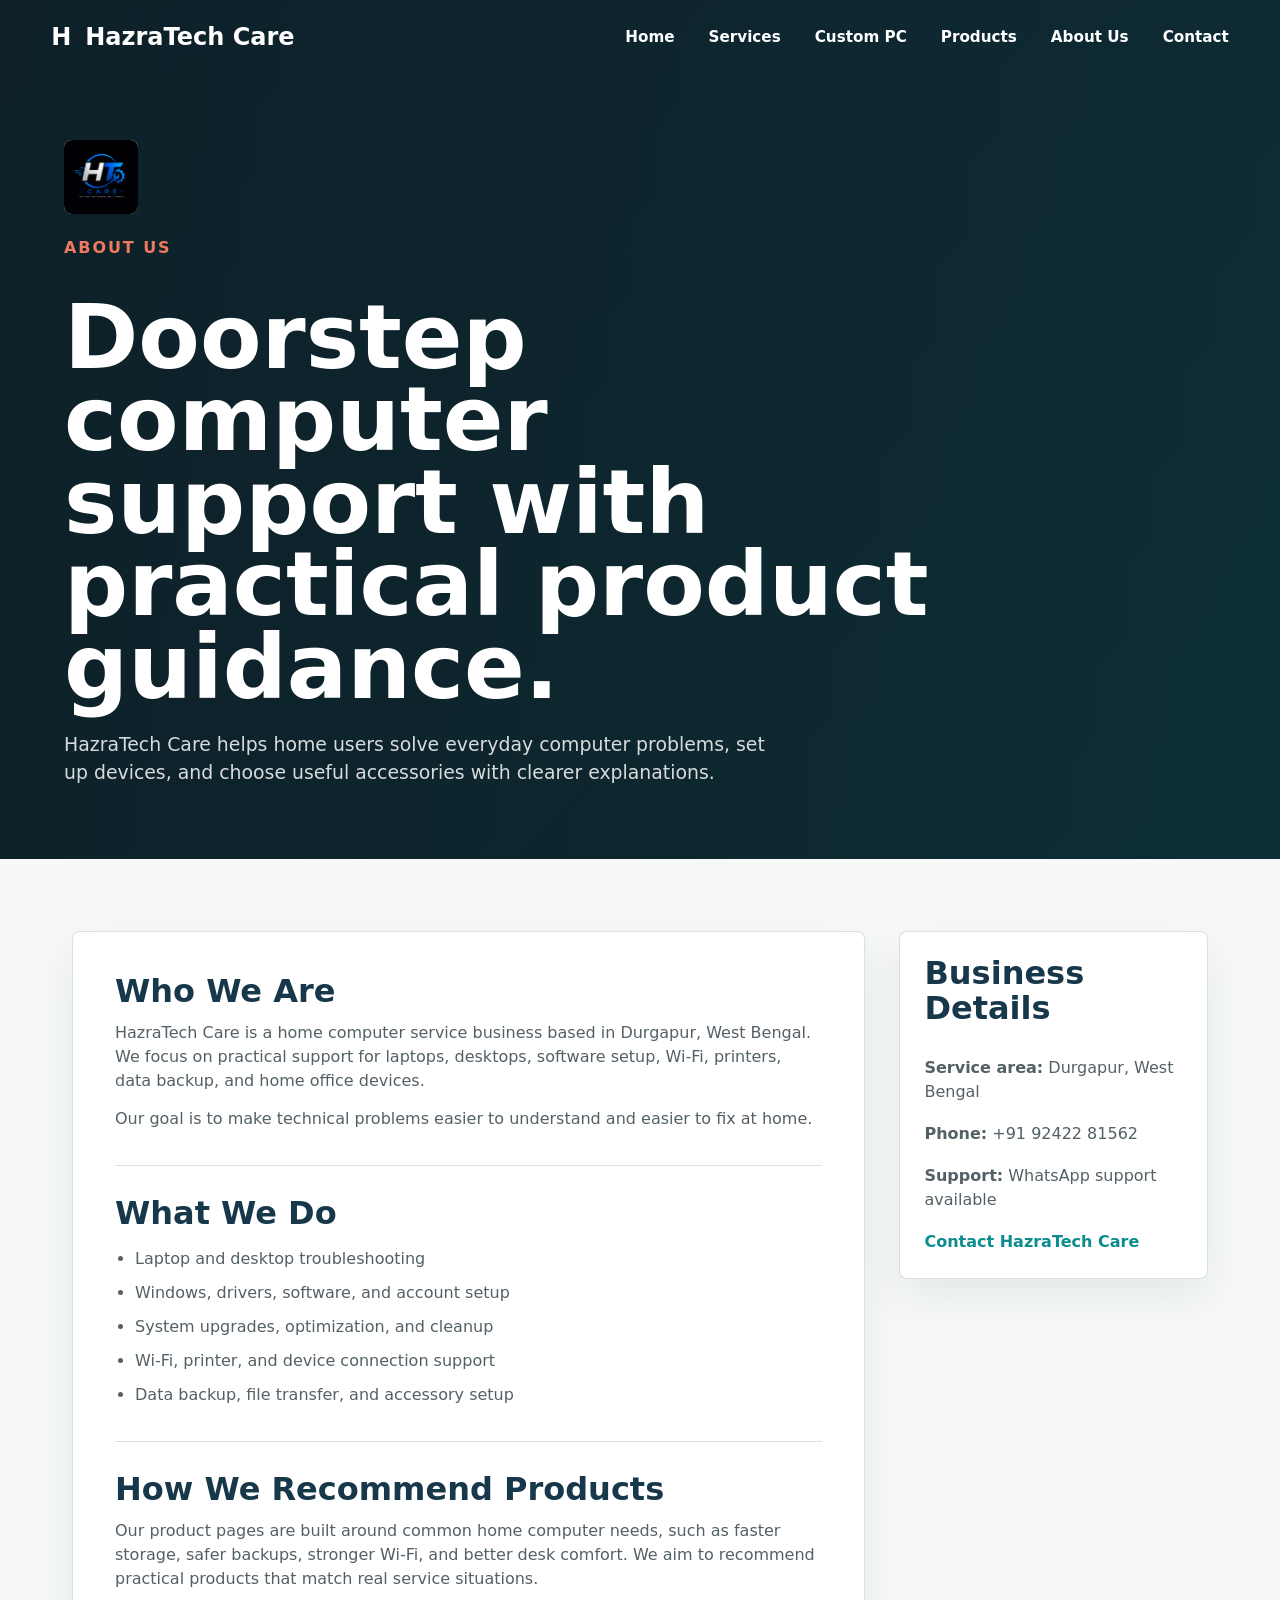
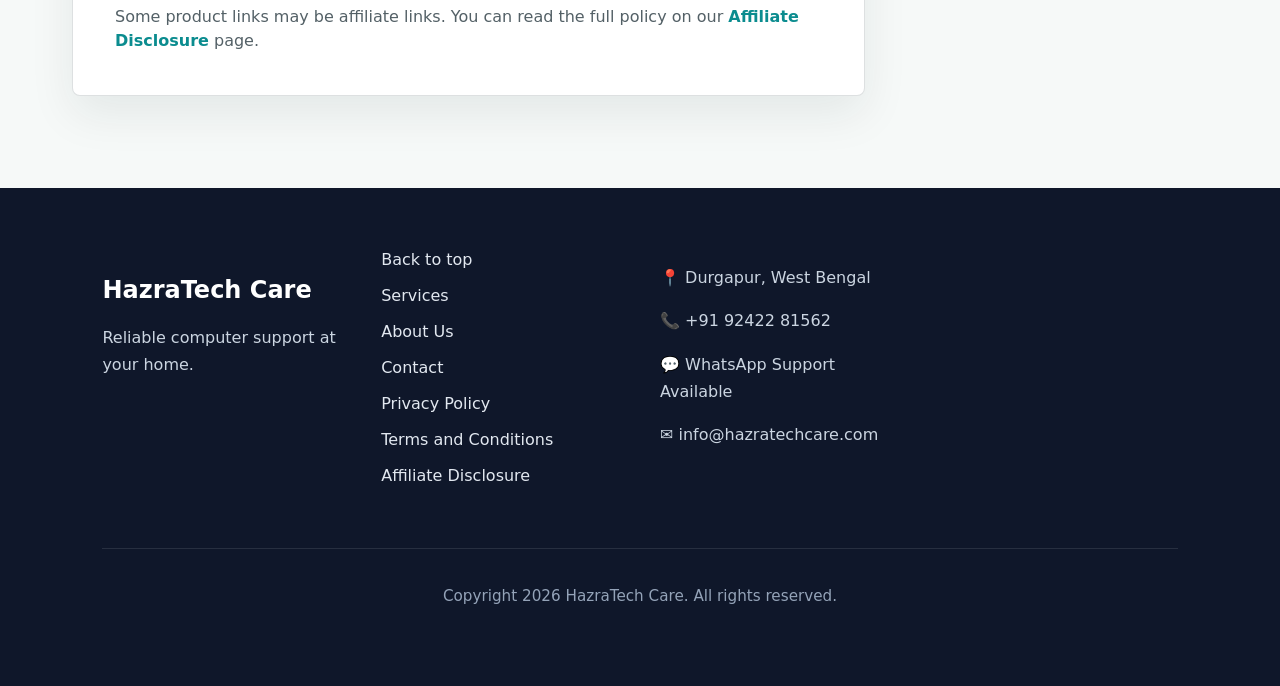
==== commit e333340d: "Feature Update" ====
--- a/about.html
+++ b/about.html
@@ -23,6 +23,7 @@
     <nav class="site-nav" aria-label="Primary navigation" data-nav>
       <a href="index.html">Home</a>
       <a href="index.html#services">Services</a>
+      <a href="custom-pc.html">Custom PC</a>
       <a href="recommendations.html">Products</a>
       <a href="about.html" aria-current="page">About Us</a>
       <a href="contact.html">Contact</a>
@@ -92,9 +93,10 @@
       <a href="affiliate-disclosure.html">Affiliate Disclosure</a>
     </div>
     <div class="footer-contact">
-      <p>Durgapur, West Bengal</p>
-      <p>+91 92422 81562</p>
-      <p>WhatsApp Support Available</p>
+        <p>📍 Durgapur, West Bengal</p>
+        <p>📞 +91 92422 81562</p>
+        <p>💬 WhatsApp Support Available</p>
+        <p>✉️ <a href="mailto:info@hazratechcare.com">info@hazratechcare.com</a></p>
     </div>
     <div class="footer-bottom">
       <p>Copyright 2026 HazraTech Care. All rights reserved.</p>
--- a/css/styles.css
+++ b/css/styles.css
@@ -973,3 +973,33 @@
     opacity: 0.9;
     border-radius: 12px
 }
+
+.floating-call {
+    position: fixed;
+    right: 20px;
+    bottom: 20px;
+    z-index: 9999;
+
+    display: flex;
+    align-items: center;
+    gap: 10px;
+
+    padding: 14px 20px;
+    border-radius: 999px;
+
+    background: #0f172a;
+    color: white;
+
+    text-decoration: none;
+    font-weight: 700;
+    font-size: 0.95rem;
+
+    box-shadow: 0 14px 40px rgba(15,23,42,0.35);
+
+    transition: all 0.3s ease;
+}
+
+.floating-call:hover {
+    transform: translateY(-4px);
+    background: #14b8a6;
+}
